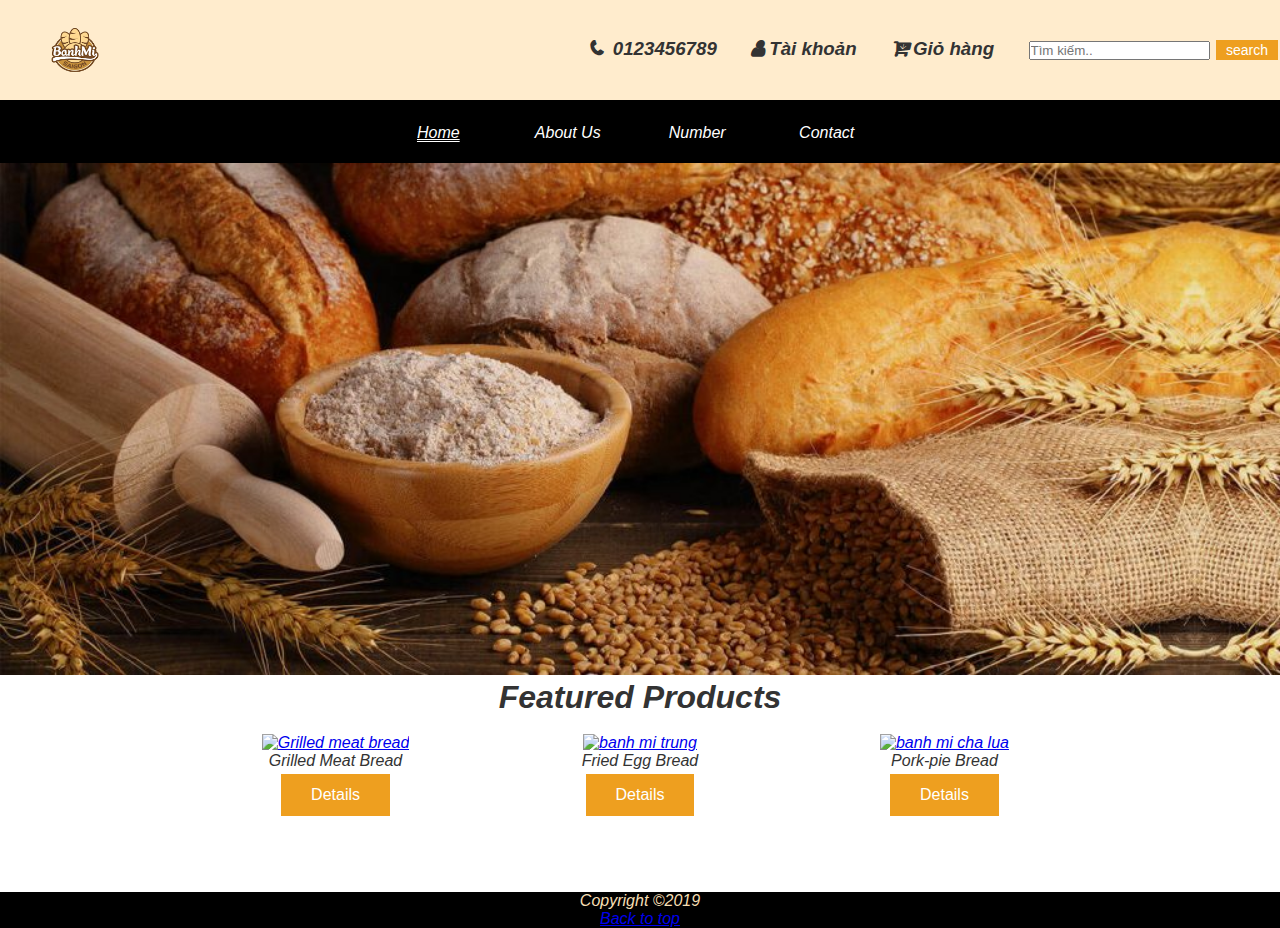
==== index.html @ 7c36afec "add file index.html" ====
<!DOCTYPE html>
<html lang="en">
<head>
    <meta charset="UTF-8">
    <meta http-equiv="X-UA-Compatible" content="IE=edge">
    <meta name="viewport" content="width=device-width, initial-scale=1.0">
    <link rel="stylesheet" href="./style.css">
    <link rel="stylesheet" href="https://maxcdn.bootstrapcdn.com/font-awesome/4.4.0/css/font-awesome.min.css">
    <title>Banh mi Sai Gon</title>
</head>
<body>
    <div>
        <div class="logobar">
            <img src="./images/breadlogo.png" height="100px" width="150px" id="logo" alt="khong hien thi">
            <ul class="search">
                <li>
                    <h3 class="phone" style="margin-right: 30px;">
                        0123456789
                    </h3>
                </li>
                <li>
                    <h3 class="account" style="margin-right: 30px;">Tài khoản</h3>
                </li>
                <li>
                    <h3 class="cart" style="margin-right: 30px">Giỏ hàng</h3>
                </li>
                <li>
                    <form action="index.html">
                    <input type="text" placeholder="Tìm kiếm..">
                    </form>
                </li>
                <li>
                    <button class="button2 button1">search</button>
                </li>
            </ul>
        </div>
            <div class="menu">
                <ul>
                    <li><a class="active" href="index.html">Home</a></li>
                    <li><a href="about.html">About Us</a></li>
                    <li><a href="contact.html">Number</a></li>
                    <li><a href="contact.html">Contact</a></li>
                </ul>
            </div>
            
    </div>
    <img src="images/banner banhmi.jpg " width="100%" alt="banner">
    <br/>
    <h1 style="text-align: center;">Featured Products</h1> 
    <br>
    <!-- Grilled meat bread -->
    <ul class="products"> 
        <li>
            <a href="index.html" target="_blank">
                <img src="/bai tap_buoi2/images/banh mi thit nuong.jpg" height="200px" width="100%" alt="Grilled meat bread">
                <br>
            </a>
            <span>Grilled Meat Bread</span>
            <br>
            <a href="index.html">
            <button type="button" class="button button1">Details</button>
            </a>
        </li>
        <!-- Fried Egg bread -->
        <li>
            <a href="index.html" target="_blank">
                <img src="/bai tap_buoi2/images/banh mi trung 2.jpg" height="200px" width="100%"alt="banh mi trung">
                <br>
            </a>
            <span>Fried Egg Bread</span>
            <br>
            <a href="index.html">
            <button type="button" class="button button1">Details</button>
            </a>
        </li>
        <!-- pork-pie bread -->
        
        <li>
            <a  href="index.html" target="_blank">
                <img src="/bai tap_buoi2/images/banh mi cha lua 4.jpg" height="200px" width="100%" alt="banh mi cha lua">
                <br>
            </a>
            <span>Pork-pie Bread</span>
            <br>
            <a href="index.html">
            <button type="button" class="button button1">Details</button>
            </a>
        </li>
    </ul>   
    <br>
    <br>
    <br>
    <br>
    <footer>
        <ul class="bottom">
            <li>
                <p>Copyright &copy;2019</p>
                <p><a href="#logo">Back to top</a></p>
            </li>
        </ul>
    </footer>
</body>
</html>
---- style.css ----
*{
    margin: 0px;
    padding: 0px;
}
body {
    font-style:oblique;
    font-family: sans-serif;
    color: #333;
  }
.header-left {
    float: left;
    margin: 2%;
}
.menu ul {
    background: black;
    list-style-type: none;
    text-align: center;
  }
.menu li {
    color: #f1f1f1;
    display: inline-block;
    width: 120px;
    height: 50px;
    line-height: 40px;
    margin-top: 1%;
    margin-left: -5px;
    margin-right: 10px;
  }
.menu .active {
    text-decoration: underline;
    text-decoration-style:double;
}
.menu a {
    text-decoration: none;
    color: #fff;
    display: block;
  }
.menu a:hover {

	background-color: #CC3399;
	color: #FFFFFF;
	text-decoration:underline;
}
.products {
  list-style-type: none;
  text-align: center;
}
.products li {
  display: inline-block;
  width: 300px;
}
.button {
  border: none;
  color: white;
  padding: 12px 30px;
  text-align: center;
  text-decoration: none;
  display: inline-block;
  font-size: 16px;
  margin: 4px 2px;
  cursor: pointer;
  background-color:#EE9F1F;
}
.button2 {
  border: none;
  color: white;
  padding: 2px 10px;
  text-align: center;
  text-decoration: none;
  display: inline-block;
  font-size: 14px;
  margin: 2px 2px;
  cursor: pointer;
  background-color:#EE9F1F;
}

.button1:hover {
  background-color:  #CC3399;
}
.bottom {
  background-color: black;
  list-style-type: none;
  text-align: center;
}
.bottom li {
  color: wheat;
}
.logobar{
    max-width: 10000px;
    width: 100%;
    margin: 0 auto;
    display: flex;
    justify-content: space-between;
    align-items: center;
    background-color: rgb(255, 236, 205);
}
.search {
    list-style-type: none;
    text-align: center;
}
.search li {
  display: inline-block;
  
}
.phone::before {
  font-family: FontAwesome;
  content:"\f095";
  margin-right:5px;
}
.account::before {
  font-family: FontAwesome;
  content:"\f007";
  padding-right:5px;
}
.cart::before {
  font-family: FontAwesome;
  content:"\f218";
  padding-right:5px;
}
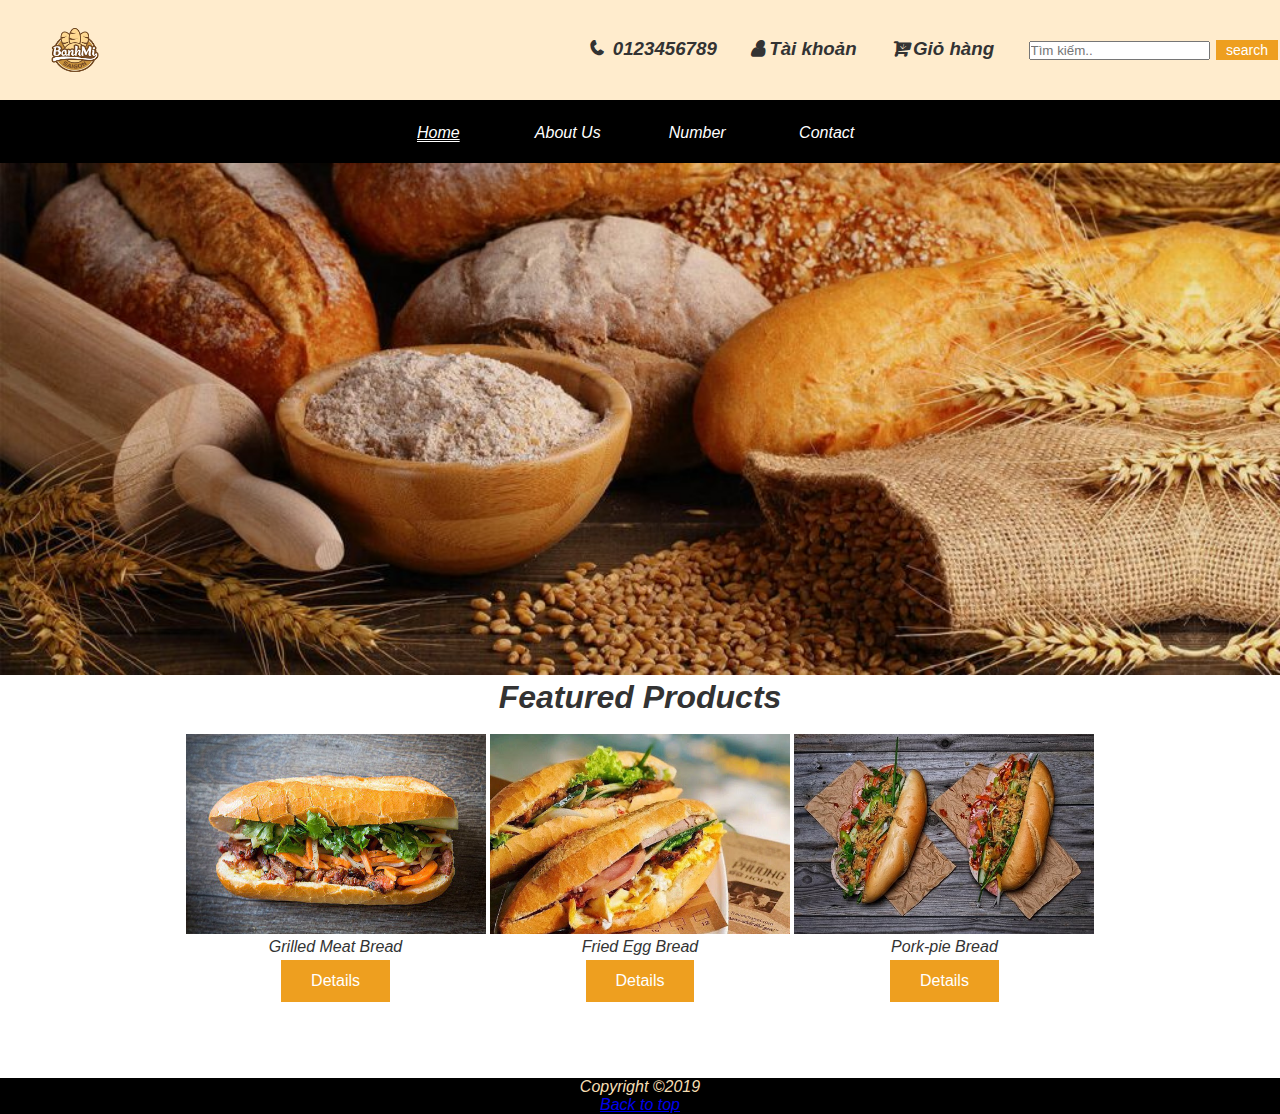
==== commit e25e2b01: "Update index.html" ====
--- a/index.html
+++ b/index.html
@@ -52,7 +52,7 @@
     <ul class="products"> 
         <li>
             <a href="index.html" target="_blank">
-                <img src="/bai tap_buoi2/images/banh mi thit nuong.jpg" height="200px" width="100%" alt="Grilled meat bread">
+                <img src="/images/banh mi thit nuong.jpg" height="200px" width="100%" alt="Grilled meat bread">
                 <br>
             </a>
             <span>Grilled Meat Bread</span>
@@ -64,7 +64,7 @@
         <!-- Fried Egg bread -->
         <li>
             <a href="index.html" target="_blank">
-                <img src="/bai tap_buoi2/images/banh mi trung 2.jpg" height="200px" width="100%"alt="banh mi trung">
+                <img src="/images/banh mi trung 2.jpg" height="200px" width="100%"alt="banh mi trung">
                 <br>
             </a>
             <span>Fried Egg Bread</span>
@@ -77,7 +77,7 @@
         
         <li>
             <a  href="index.html" target="_blank">
-                <img src="/bai tap_buoi2/images/banh mi cha lua 4.jpg" height="200px" width="100%" alt="banh mi cha lua">
+                <img src="/images/banh mi cha lua 4.jpg" height="200px" width="100%" alt="banh mi cha lua">
                 <br>
             </a>
             <span>Pork-pie Bread</span>
@@ -100,4 +100,4 @@
         </ul>
     </footer>
 </body>
-</html>+</html>
